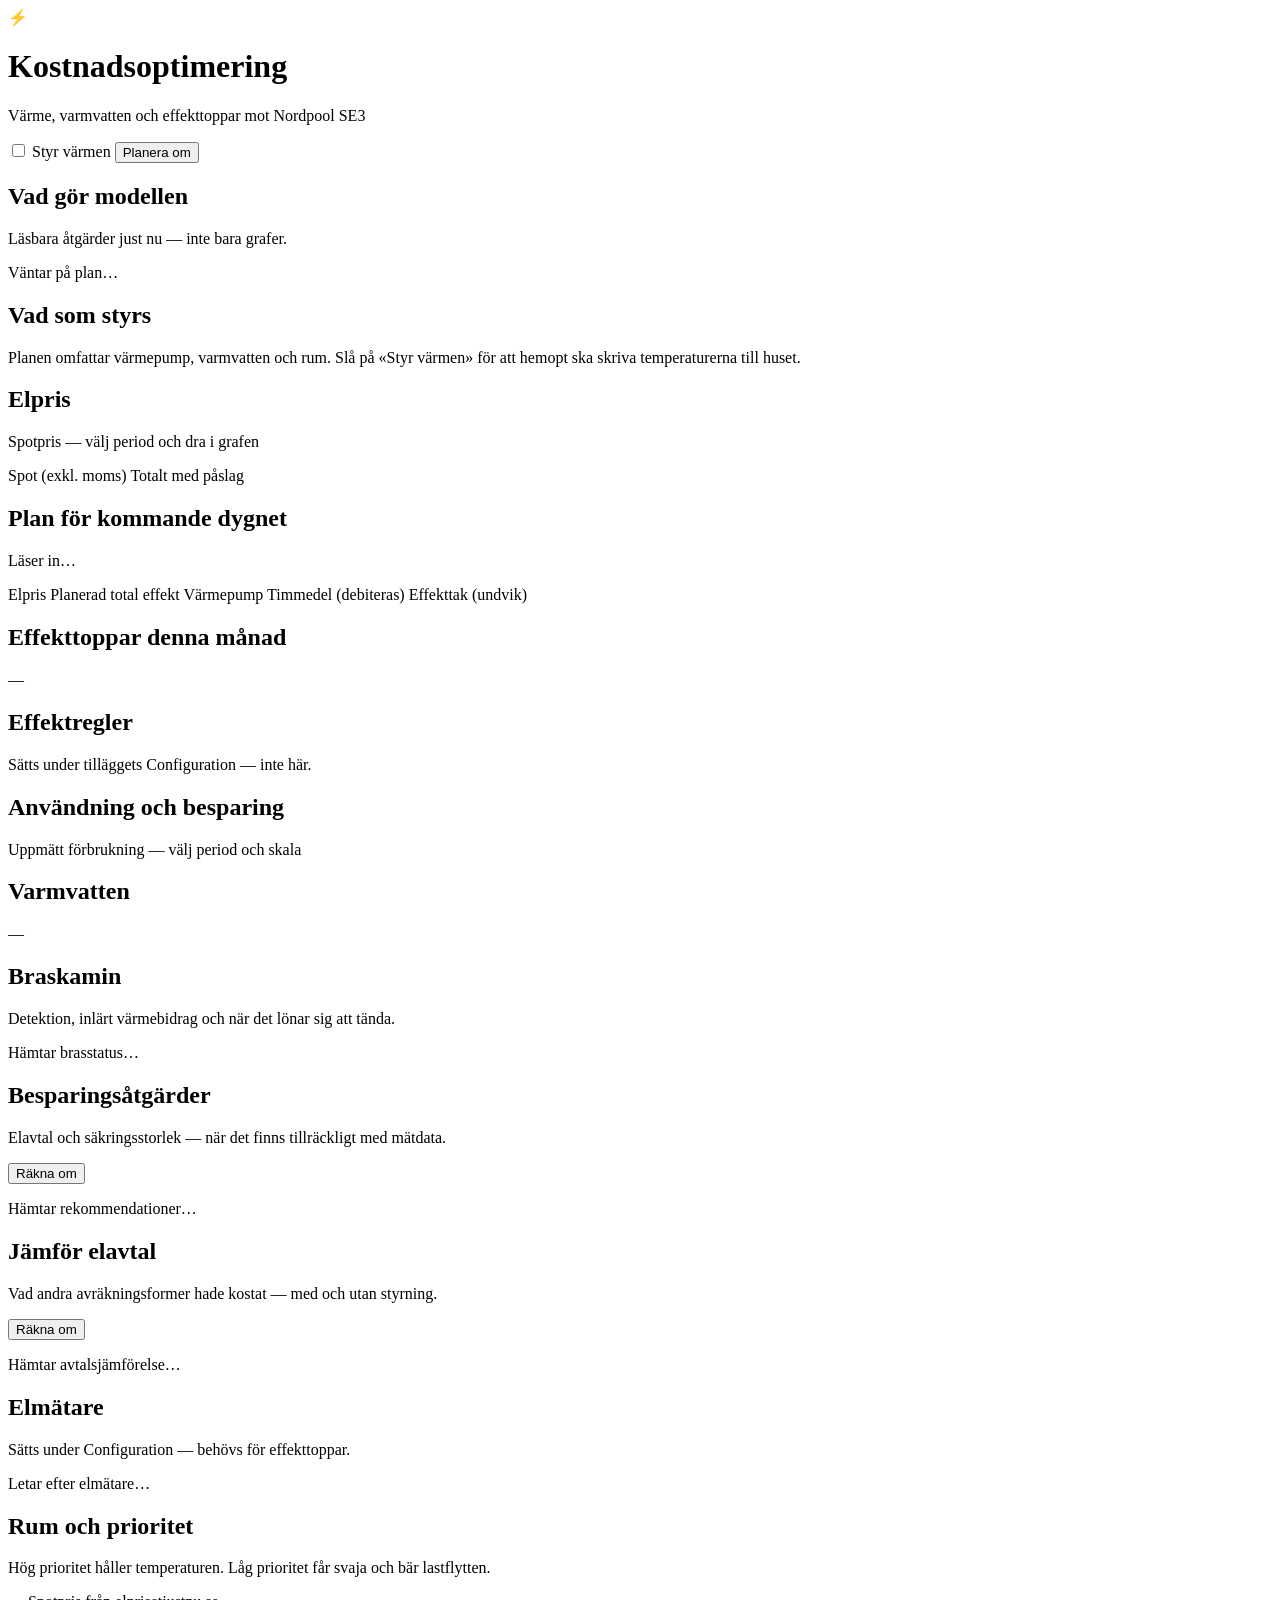
==== hemopt/src/hemopt/static/index.html @ 646d596c "Visa förbrukning i kWh och rätta «0 dygn sparade» (0.1.33) Rådgivningen räknar nu mätdagar från spar" ====
<!doctype html>
<html lang="sv">
  <head>
    <meta charset="utf-8" />
    <base href="./" />
    <meta name="viewport" content="width=device-width, initial-scale=1" />
    <title>hemopt — kostnadsoptimering</title>
    <link rel="stylesheet" href="static/styles.css" />
    <link
      rel="icon"
      href="data:image/svg+xml,<svg xmlns='http://www.w3.org/2000/svg' viewBox='0 0 32 32'><text y='26' font-size='26'>⚡</text></svg>"
    />
  </head>
  <body>
    <header class="topbar">
      <div class="brand">
        <span class="brand-mark">⚡</span>
        <div>
          <h1>Kostnadsoptimering</h1>
          <p class="brand-sub">
            Värme, varmvatten och effekttoppar mot Nordpool
            <span class="area" id="price-area">SE3</span>
          </p>
        </div>
      </div>

      <div class="topbar-actions">
        <div class="pills" id="status-pills"></div>
        <label class="toggle" title="Låt optimeraren skriva börvärden till Home Assistant">
          <input type="checkbox" id="control-toggle" />
          <span class="toggle-track"><span class="toggle-thumb"></span></span>
          <span class="toggle-label">Styr värmen</span>
        </label>
        <button class="btn" id="replan-btn" title="Räkna om planen för kommande dygn utifrån aktuella priser, temperaturer och modeller">Planera om</button>
      </div>
    </header>

    <main>
      <section class="kpis" id="kpis" aria-label="Nyckeltal"></section>

      <section class="card wide" id="model-card">
        <div class="card-head">
          <div>
            <h2>Vad gör modellen</h2>
            <p class="muted" id="model-subtitle">
              Läsbara åtgärder just nu — inte bara grafer.
            </p>
          </div>
        </div>
        <div id="model-body" class="model-actions">
          <p class="empty">Väntar på plan…</p>
        </div>
      </section>

      <section class="card wide" id="systems-card">
        <div class="card-head">
          <div>
            <h2>Vad som styrs</h2>
            <p class="muted">
              Planen omfattar värmepump, varmvatten och rum. Slå på «Styr värmen»
              för att hemopt ska skriva temperaturerna till huset.
            </p>
          </div>
        </div>
        <div id="systems-body" class="systems-grid"></div>
      </section>

      <section class="card wide">
        <div class="card-head">
          <div>
            <h2>Elpris</h2>
            <p class="muted" id="price-subtitle">Spotpris — välj period och dra i grafen</p>
          </div>
          <div class="legend">
            <span class="key key-price">Spot (exkl. moms)</span>
            <span class="key key-power">Totalt med påslag</span>
          </div>
        </div>
        <div id="price-controls" class="period-controls"></div>
        <div class="chart-host" id="price-chart"></div>
      </section>

      <section class="card wide">
        <div class="card-head">
          <div>
            <h2>Plan för kommande dygnet</h2>
            <p class="muted" id="plan-subtitle">Läser in…</p>
          </div>
          <div class="legend">
            <span class="key key-price">Elpris</span>
            <span class="key key-power">Planerad total effekt</span>
            <span class="key key-pump">Värmepump</span>
            <span class="key key-hourly">Timmedel (debiteras)</span>
            <span class="key key-threshold">Effekttak (undvik)</span>
          </div>
        </div>
        <div class="chart-host" id="plan-chart"></div>
        <div id="plan-notes" class="notes"></div>
      </section>

      <div class="grid-two">
        <section class="card">
          <div class="card-head">
            <div>
              <h2>Effekttoppar denna månad</h2>
              <p class="muted" id="peak-subtitle">—</p>
            </div>
          </div>
          <div id="peak-body"></div>
        </section>

        <section class="card">
          <div class="card-head">
            <div>
              <h2>Effektregler</h2>
              <p class="muted">Sätts under tilläggets Configuration — inte här.</p>
            </div>
          </div>
          <div id="peak-settings" class="settings-form"></div>
        </section>
      </div>

      <div class="grid-two">
        <section class="card">
          <div class="card-head">
            <div>
              <h2>Användning och besparing</h2>
              <p class="muted" id="history-subtitle">Uppmätt förbrukning — välj period och skala</p>
            </div>
          </div>
          <div id="history-controls" class="period-controls"></div>
          <div class="chart-host small" id="history-chart"></div>
          <div id="history-summary" class="history-summary"></div>
        </section>

        <section class="card">
          <div class="card-head">
            <div>
              <h2>Varmvatten</h2>
              <p class="muted" id="dhw-subtitle">—</p>
            </div>
          </div>
          <div class="chart-host small" id="dhw-chart"></div>
        </section>
      </div>

      <section class="card wide" id="stove-card">
        <div class="card-head">
          <div>
            <h2>Braskamin</h2>
            <p class="muted" id="stove-subtitle">
              Detektion, inlärt värmebidrag och när det lönar sig att tända.
            </p>
          </div>
        </div>
        <div id="stove-body">
          <p class="empty">Hämtar brasstatus…</p>
        </div>
      </section>

      <section class="card wide" id="actions-card">
        <div class="card-head">
          <div>
            <h2>Besparingsåtgärder</h2>
            <p class="muted" id="actions-subtitle">
              Elavtal och säkringsstorlek — när det finns tillräckligt med mätdata.
            </p>
          </div>
          <button type="button" class="btn" id="actions-btn">Räkna om</button>
        </div>
        <div id="actions-body" class="actions-grid">
          <p class="empty">Hämtar rekommendationer…</p>
        </div>
      </section>

      <section class="card wide">
        <div class="card-head">
          <div>
            <h2>Jämför elavtal</h2>
            <p class="muted" id="advice-subtitle">
              Vad andra avräkningsformer hade kostat — med och utan styrning.
            </p>
          </div>
          <button type="button" class="btn" id="advice-btn">Räkna om</button>
        </div>
        <div id="advice-body">
          <p class="empty">Hämtar avtalsjämförelse…</p>
        </div>
      </section>

      <section class="card wide" id="meter-card">
        <div class="card-head">
          <div>
            <h2>Elmätare</h2>
            <p class="muted" id="meter-subtitle">
              Sätts under Configuration — behövs för effekttoppar.
            </p>
          </div>
        </div>
        <div id="meter-body" class="meter-body">
          <p class="empty">Letar efter elmätare…</p>
        </div>
      </section>

      <section class="card wide">
        <div class="card-head">
          <div>
            <h2>Rum och prioritet</h2>
            <p class="muted">
              Hög prioritet håller temperaturen. Låg prioritet får svaja och bär lastflytten.
            </p>
          </div>
        </div>
        <div class="rooms" id="rooms"></div>
      </section>

      <section class="card wide" id="error-card" hidden>
        <div class="card-head"><h2>Senaste fel</h2></div>
        <ul class="errors" id="errors"></ul>
      </section>
    </main>

    <footer>
      <span id="footer-status">—</span>
      <span class="muted">Spotpris från elprisetjustnu.se</span>
    </footer>

    <script src="static/app.js"></script>
  </body>
</html>
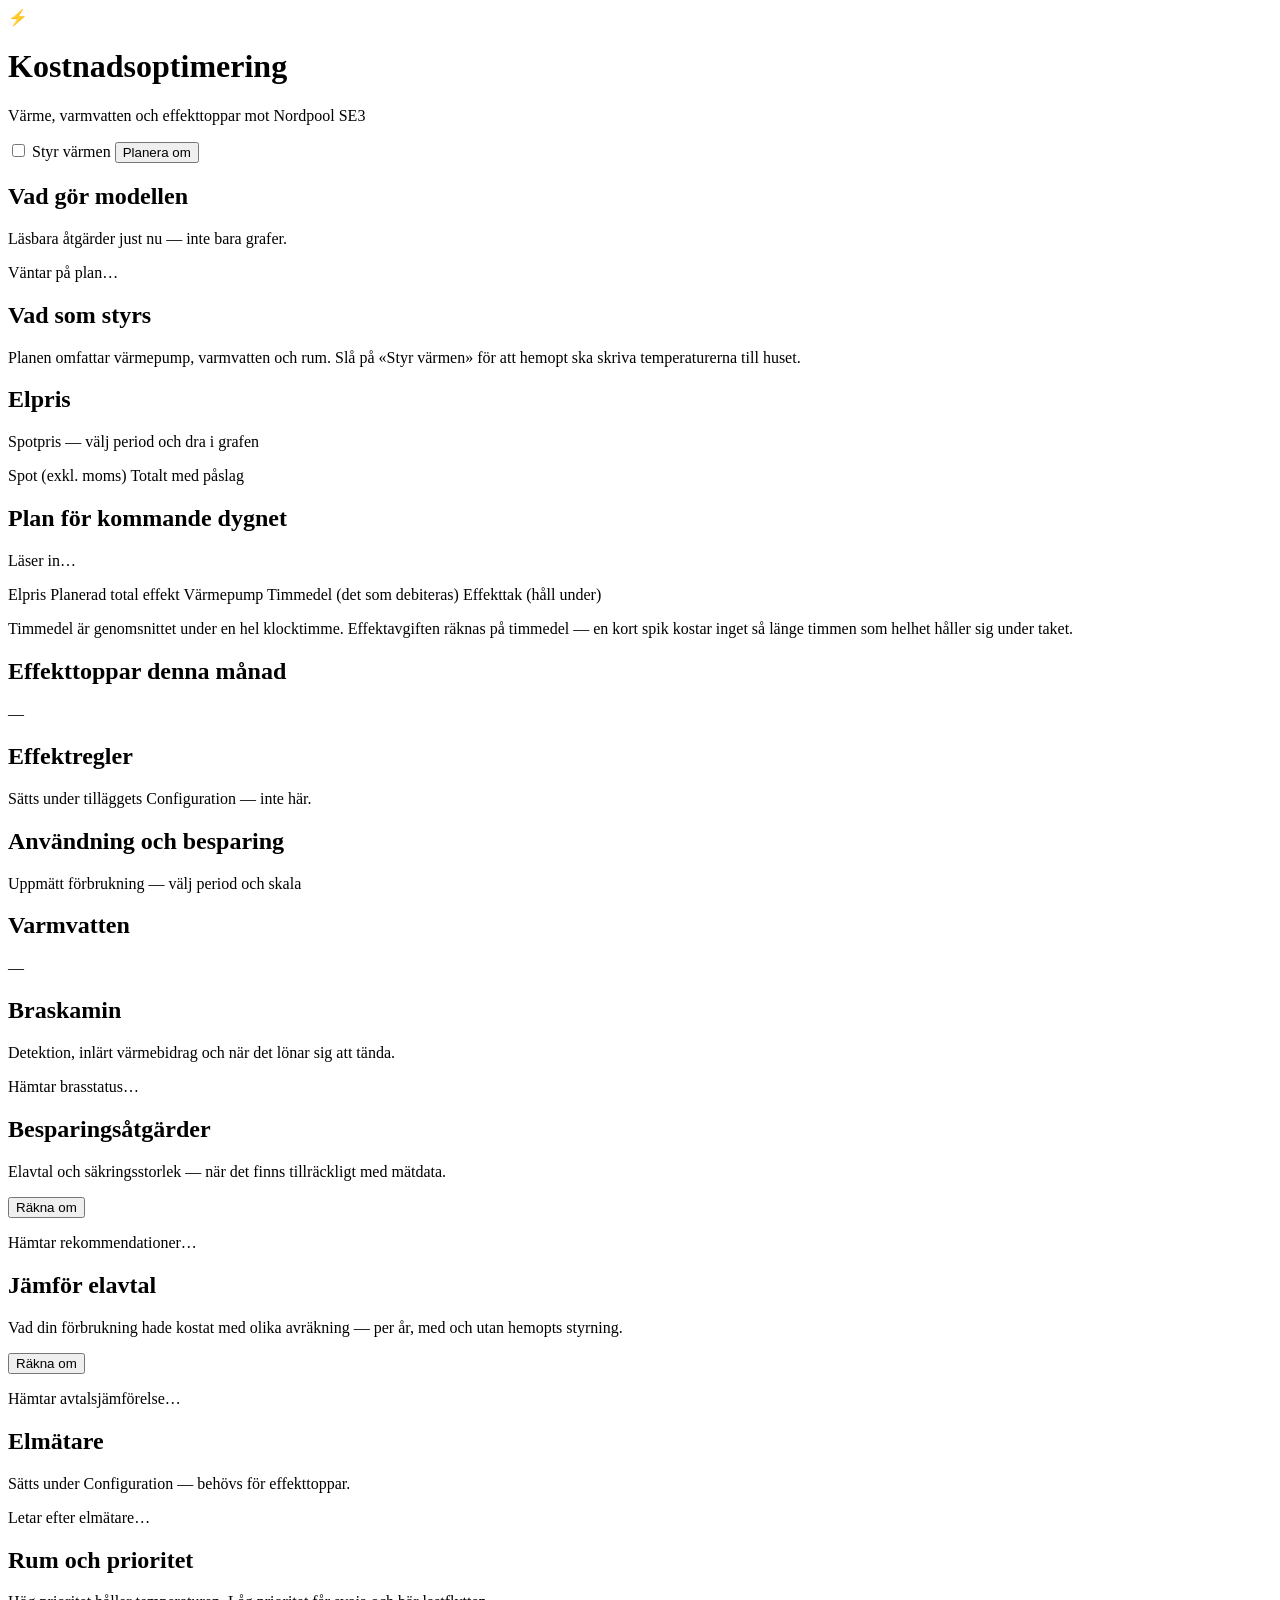
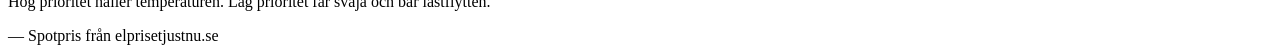
==== commit 1d4bd901: "Rita toppar i historiken och förklara avtal, säkring och varmvatten (0.1.34) Historikgrafen visar mo" ====
--- a/hemopt/src/hemopt/static/index.html
+++ b/hemopt/src/hemopt/static/index.html
@@ -90,10 +90,15 @@
             <span class="key key-price">Elpris</span>
             <span class="key key-power">Planerad total effekt</span>
             <span class="key key-pump">Värmepump</span>
-            <span class="key key-hourly">Timmedel (debiteras)</span>
-            <span class="key key-threshold">Effekttak (undvik)</span>
-          </div>
-        </div>
+            <span class="key key-hourly">Timmedel (det som debiteras)</span>
+            <span class="key key-threshold">Effekttak (håll under)</span>
+          </div>
+        </div>
+        <p class="muted chart-help">
+          Timmedel är genomsnittet under en hel klocktimme. Effektavgiften räknas
+          på timmedel — en kort spik kostar inget så länge timmen som helhet håller
+          sig under taket.
+        </p>
         <div class="chart-host" id="plan-chart"></div>
         <div id="plan-notes" class="notes"></div>
       </section>
@@ -178,7 +183,8 @@
           <div>
             <h2>Jämför elavtal</h2>
             <p class="muted" id="advice-subtitle">
-              Vad andra avräkningsformer hade kostat — med och utan styrning.
+              Vad din förbrukning hade kostat med olika avräkning — per år, med och
+              utan hemopts styrning.
             </p>
           </div>
           <button type="button" class="btn" id="advice-btn">Räkna om</button>
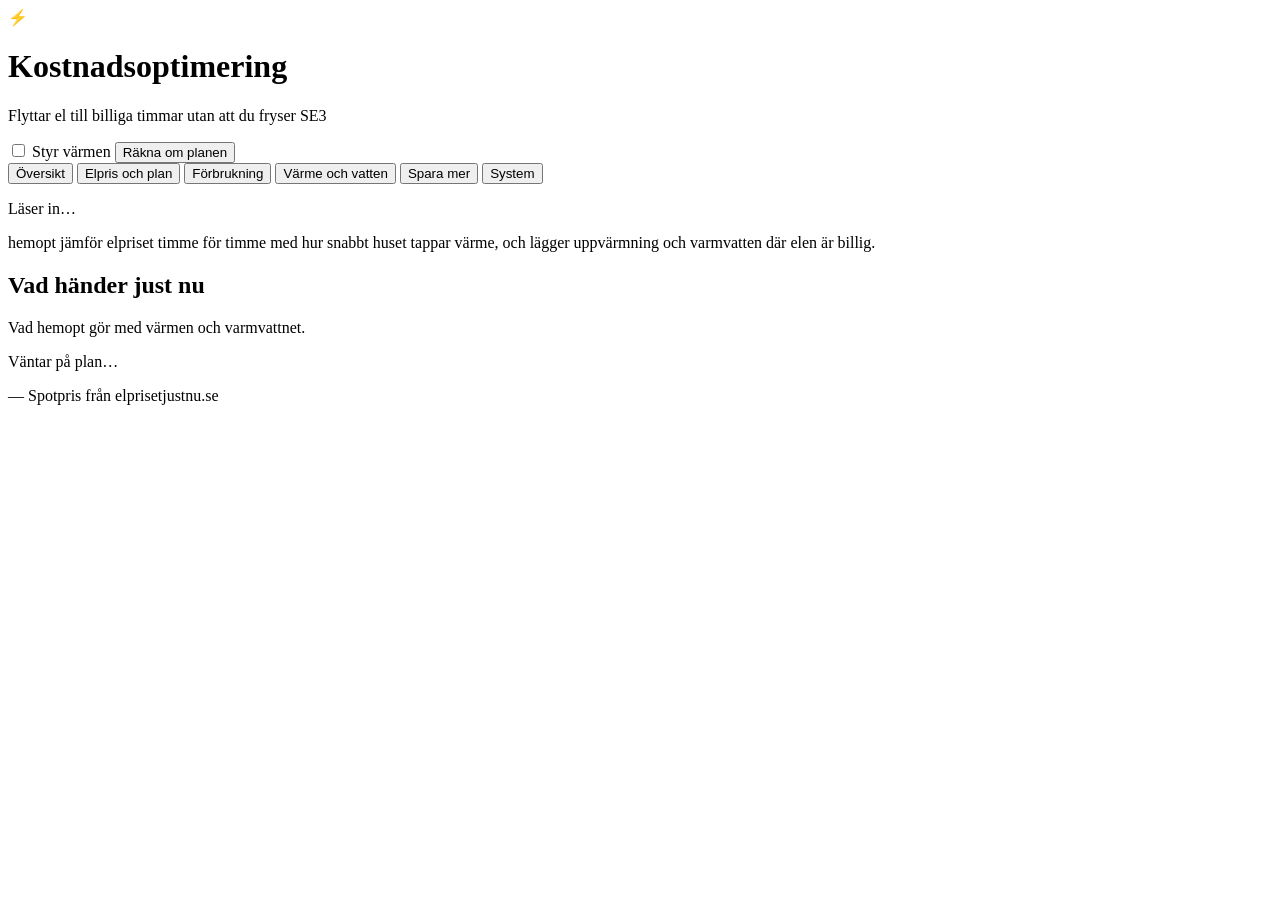
==== commit d408f1e8: "Bygg om panelen till sex uppgiftsflikar med sammanfattning (0.1.34) Översikt svarar på vad som hände" ====
--- a/hemopt/src/hemopt/static/index.html
+++ b/hemopt/src/hemopt/static/index.html
@@ -18,7 +18,7 @@
         <div>
           <h1>Kostnadsoptimering</h1>
           <p class="brand-sub">
-            Värme, varmvatten och effekttoppar mot Nordpool
+            Flyttar el till billiga timmar utan att du fryser
             <span class="area" id="price-area">SE3</span>
           </p>
         </div>
@@ -26,85 +26,111 @@
 
       <div class="topbar-actions">
         <div class="pills" id="status-pills"></div>
-        <label class="toggle" title="Låt optimeraren skriva börvärden till Home Assistant">
+        <label class="toggle" title="Låt hemopt ställa temperaturerna i huset">
           <input type="checkbox" id="control-toggle" />
           <span class="toggle-track"><span class="toggle-thumb"></span></span>
           <span class="toggle-label">Styr värmen</span>
         </label>
-        <button class="btn" id="replan-btn" title="Räkna om planen för kommande dygn utifrån aktuella priser, temperaturer och modeller">Planera om</button>
+        <button class="btn" id="replan-btn" title="Räkna om planen utifrån aktuella priser och temperaturer">Räkna om planen</button>
       </div>
     </header>
 
+    <nav class="tab-nav" id="tab-nav" aria-label="Vyer">
+      <button type="button" class="tab-btn active" data-tab="overview">Översikt</button>
+      <button type="button" class="tab-btn" data-tab="price">Elpris och plan</button>
+      <button type="button" class="tab-btn" data-tab="usage">Förbrukning</button>
+      <button type="button" class="tab-btn" data-tab="comfort">Värme och vatten</button>
+      <button type="button" class="tab-btn" data-tab="save">Spara mer</button>
+      <button type="button" class="tab-btn" data-tab="system">System</button>
+    </nav>
+
     <main>
-      <section class="kpis" id="kpis" aria-label="Nyckeltal"></section>
-
-      <section class="card wide" id="model-card">
-        <div class="card-head">
-          <div>
-            <h2>Vad gör modellen</h2>
-            <p class="muted" id="model-subtitle">
-              Läsbara åtgärder just nu — inte bara grafer.
-            </p>
-          </div>
-        </div>
-        <div id="model-body" class="model-actions">
-          <p class="empty">Väntar på plan…</p>
-        </div>
-      </section>
-
-      <section class="card wide" id="systems-card">
-        <div class="card-head">
-          <div>
-            <h2>Vad som styrs</h2>
-            <p class="muted">
-              Planen omfattar värmepump, varmvatten och rum. Slå på «Styr värmen»
-              för att hemopt ska skriva temperaturerna till huset.
-            </p>
-          </div>
-        </div>
-        <div id="systems-body" class="systems-grid"></div>
-      </section>
-
-      <section class="card wide">
-        <div class="card-head">
-          <div>
-            <h2>Elpris</h2>
-            <p class="muted" id="price-subtitle">Spotpris — välj period och dra i grafen</p>
-          </div>
-          <div class="legend">
-            <span class="key key-price">Spot (exkl. moms)</span>
-            <span class="key key-power">Totalt med påslag</span>
-          </div>
-        </div>
-        <div id="price-controls" class="period-controls"></div>
-        <div class="chart-host" id="price-chart"></div>
-      </section>
-
-      <section class="card wide">
-        <div class="card-head">
-          <div>
-            <h2>Plan för kommande dygnet</h2>
-            <p class="muted" id="plan-subtitle">Läser in…</p>
-          </div>
-          <div class="legend">
-            <span class="key key-price">Elpris</span>
-            <span class="key key-power">Planerad total effekt</span>
-            <span class="key key-pump">Värmepump</span>
-            <span class="key key-hourly">Timmedel (det som debiteras)</span>
-            <span class="key key-threshold">Effekttak (håll under)</span>
-          </div>
-        </div>
-        <p class="muted chart-help">
-          Timmedel är genomsnittet under en hel klocktimme. Effektavgiften räknas
-          på timmedel — en kort spik kostar inget så länge timmen som helhet håller
-          sig under taket.
-        </p>
-        <div class="chart-host" id="plan-chart"></div>
-        <div id="plan-notes" class="notes"></div>
-      </section>
-
-      <div class="grid-two">
-        <section class="card">
+      <!-- ---------------------------------------------------- Översikt -->
+      <div class="tab-panel" data-tab="overview">
+        <section class="card wide summary-card">
+          <p class="summary-line" id="summary-line">Läser in…</p>
+          <p class="muted" id="summary-help">
+            hemopt jämför elpriset timme för timme med hur snabbt huset tappar
+            värme, och lägger uppvärmning och varmvatten där elen är billig.
+          </p>
+        </section>
+
+        <section class="kpis" id="kpis" aria-label="Nyckeltal"></section>
+
+        <section class="card wide" id="model-card">
+          <div class="card-head">
+            <div>
+              <h2>Vad händer just nu</h2>
+              <p class="muted" id="model-subtitle">Vad hemopt gör med värmen och varmvattnet.</p>
+            </div>
+          </div>
+          <div id="model-body" class="model-actions">
+            <p class="empty">Väntar på plan…</p>
+          </div>
+        </section>
+
+        <section class="card wide" id="error-card" hidden>
+          <div class="card-head"><h2>Senaste fel</h2></div>
+          <ul class="errors" id="errors"></ul>
+        </section>
+      </div>
+
+      <!-- ------------------------------------------------ Elpris & plan -->
+      <div class="tab-panel" data-tab="price" hidden>
+        <section class="card wide">
+          <div class="card-head">
+            <div>
+              <h2>Elpris</h2>
+              <p class="muted" id="price-subtitle">Spotpris — välj period och dra i grafen</p>
+            </div>
+            <div class="legend">
+              <span class="key key-price">Spot (exkl. moms)</span>
+              <span class="key key-power">Totalt med påslag och skatt</span>
+            </div>
+          </div>
+          <div id="price-controls" class="period-controls"></div>
+          <div class="chart-host" id="price-chart"></div>
+        </section>
+
+        <section class="card wide">
+          <div class="card-head">
+            <div>
+              <h2>Planen framåt</h2>
+              <p class="muted" id="plan-subtitle">Läser in…</p>
+            </div>
+            <div class="legend">
+              <span class="key key-price">Elpris</span>
+              <span class="key key-power">Planerad total effekt</span>
+              <span class="key key-pump">Värmepump</span>
+              <span class="key key-hourly">Timmedel (det som debiteras)</span>
+              <span class="key key-threshold">Effekttak (håll under)</span>
+            </div>
+          </div>
+          <p class="muted chart-help">
+            Timmedel är genomsnittet under en hel klocktimme. Effektavgiften räknas
+            på timmedel — en kort spik kostar inget så länge hela timmen håller sig
+            under taket.
+          </p>
+          <div class="chart-host" id="plan-chart"></div>
+          <div id="plan-notes" class="notes"></div>
+        </section>
+      </div>
+
+      <!-- ------------------------------------------------- Förbrukning -->
+      <div class="tab-panel" data-tab="usage" hidden>
+        <section class="card wide">
+          <div class="card-head">
+            <div>
+              <h2>Din förbrukning</h2>
+              <p class="muted" id="history-subtitle">Uppmätt förbrukning — välj period och skala</p>
+            </div>
+          </div>
+          <div id="history-controls" class="period-controls"></div>
+          <div class="chart-host" id="history-chart"></div>
+          <div id="history-summary" class="history-summary"></div>
+        </section>
+
+        <section class="card wide">
           <div class="card-head">
             <div>
               <h2>Effekttoppar denna månad</h2>
@@ -113,32 +139,24 @@
           </div>
           <div id="peak-body"></div>
         </section>
-
-        <section class="card">
-          <div class="card-head">
-            <div>
-              <h2>Effektregler</h2>
-              <p class="muted">Sätts under tilläggets Configuration — inte här.</p>
-            </div>
-          </div>
-          <div id="peak-settings" class="settings-form"></div>
-        </section>
-      </div>
-
-      <div class="grid-two">
-        <section class="card">
-          <div class="card-head">
-            <div>
-              <h2>Användning och besparing</h2>
-              <p class="muted" id="history-subtitle">Uppmätt förbrukning — välj period och skala</p>
-            </div>
-          </div>
-          <div id="history-controls" class="period-controls"></div>
-          <div class="chart-host small" id="history-chart"></div>
-          <div id="history-summary" class="history-summary"></div>
-        </section>
-
-        <section class="card">
+      </div>
+
+      <!-- ------------------------------------------- Värme och vatten -->
+      <div class="tab-panel" data-tab="comfort" hidden>
+        <section class="card wide">
+          <div class="card-head">
+            <div>
+              <h2>Rum och prioritet</h2>
+              <p class="muted">
+                Hög prioritet håller temperaturen. Låg prioritet får svaja lite och
+                bär lastflytten, vilket är det som sänker kostnaden.
+              </p>
+            </div>
+          </div>
+          <div class="rooms" id="rooms"></div>
+        </section>
+
+        <section class="card wide">
           <div class="card-head">
             <div>
               <h2>Varmvatten</h2>
@@ -147,83 +165,97 @@
           </div>
           <div class="chart-host small" id="dhw-chart"></div>
         </section>
-      </div>
-
-      <section class="card wide" id="stove-card">
-        <div class="card-head">
-          <div>
-            <h2>Braskamin</h2>
-            <p class="muted" id="stove-subtitle">
-              Detektion, inlärt värmebidrag och när det lönar sig att tända.
-            </p>
-          </div>
+
+        <section class="card wide" id="stove-card">
+          <div class="card-head">
+            <div>
+              <h2>Braskamin</h2>
+              <p class="muted" id="stove-subtitle">
+                Om brasan är tänd, hur mycket den värmer och när det lönar sig att tända.
+              </p>
+            </div>
+          </div>
+          <div id="stove-body">
+            <p class="empty">Hämtar brasstatus…</p>
+          </div>
+        </section>
+      </div>
+
+      <!-- --------------------------------------------------- Spara mer -->
+      <div class="tab-panel" data-tab="save" hidden>
+        <section class="card wide" id="actions-card">
+          <div class="card-head">
+            <div>
+              <h2>Vad du kan göra för att spara</h2>
+              <p class="muted" id="actions-subtitle">
+                Elavtal och säkringsstorlek — när det finns tillräckligt med mätdata.
+              </p>
+            </div>
+            <button type="button" class="btn" id="actions-btn">Räkna om</button>
+          </div>
+          <div id="actions-body" class="actions-grid">
+            <p class="empty">Hämtar rekommendationer…</p>
+          </div>
+        </section>
+
+        <section class="card wide">
+          <div class="card-head">
+            <div>
+              <h2>Jämför elavtal</h2>
+              <p class="muted" id="advice-subtitle">
+                Vad din förbrukning hade kostat med olika avräkning — per år, med och
+                utan hemopts styrning.
+              </p>
+            </div>
+            <button type="button" class="btn" id="advice-btn">Räkna om</button>
+          </div>
+          <div id="advice-body">
+            <p class="empty">Hämtar avtalsjämförelse…</p>
+          </div>
+        </section>
+      </div>
+
+      <!-- ----------------------------------------------------- System -->
+      <div class="tab-panel" data-tab="system" hidden>
+        <section class="card wide" id="systems-card">
+          <div class="card-head">
+            <div>
+              <h2>Vad hemopt styr</h2>
+              <p class="muted">
+                Slå på «Styr värmen» högst upp för att hemopt ska ställa
+                temperaturerna. Annars visas bara planen.
+              </p>
+            </div>
+          </div>
+          <div id="systems-body" class="systems-grid"></div>
+        </section>
+
+        <div class="grid-two">
+          <section class="card">
+            <div class="card-head">
+              <div>
+                <h2>Regler för effektavgift</h2>
+                <p class="muted">Ändras under tilläggets Configuration — inte här.</p>
+              </div>
+            </div>
+            <div id="peak-settings" class="settings-form"></div>
+          </section>
+
+          <section class="card" id="meter-card">
+            <div class="card-head">
+              <div>
+                <h2>Elmätare</h2>
+                <p class="muted" id="meter-subtitle">
+                  Behövs för förbrukning och effekttoppar.
+                </p>
+              </div>
+            </div>
+            <div id="meter-body" class="meter-body">
+              <p class="empty">Letar efter elmätare…</p>
+            </div>
+          </section>
         </div>
-        <div id="stove-body">
-          <p class="empty">Hämtar brasstatus…</p>
-        </div>
-      </section>
-
-      <section class="card wide" id="actions-card">
-        <div class="card-head">
-          <div>
-            <h2>Besparingsåtgärder</h2>
-            <p class="muted" id="actions-subtitle">
-              Elavtal och säkringsstorlek — när det finns tillräckligt med mätdata.
-            </p>
-          </div>
-          <button type="button" class="btn" id="actions-btn">Räkna om</button>
-        </div>
-        <div id="actions-body" class="actions-grid">
-          <p class="empty">Hämtar rekommendationer…</p>
-        </div>
-      </section>
-
-      <section class="card wide">
-        <div class="card-head">
-          <div>
-            <h2>Jämför elavtal</h2>
-            <p class="muted" id="advice-subtitle">
-              Vad din förbrukning hade kostat med olika avräkning — per år, med och
-              utan hemopts styrning.
-            </p>
-          </div>
-          <button type="button" class="btn" id="advice-btn">Räkna om</button>
-        </div>
-        <div id="advice-body">
-          <p class="empty">Hämtar avtalsjämförelse…</p>
-        </div>
-      </section>
-
-      <section class="card wide" id="meter-card">
-        <div class="card-head">
-          <div>
-            <h2>Elmätare</h2>
-            <p class="muted" id="meter-subtitle">
-              Sätts under Configuration — behövs för effekttoppar.
-            </p>
-          </div>
-        </div>
-        <div id="meter-body" class="meter-body">
-          <p class="empty">Letar efter elmätare…</p>
-        </div>
-      </section>
-
-      <section class="card wide">
-        <div class="card-head">
-          <div>
-            <h2>Rum och prioritet</h2>
-            <p class="muted">
-              Hög prioritet håller temperaturen. Låg prioritet får svaja och bär lastflytten.
-            </p>
-          </div>
-        </div>
-        <div class="rooms" id="rooms"></div>
-      </section>
-
-      <section class="card wide" id="error-card" hidden>
-        <div class="card-head"><h2>Senaste fel</h2></div>
-        <ul class="errors" id="errors"></ul>
-      </section>
+      </div>
     </main>
 
     <footer>
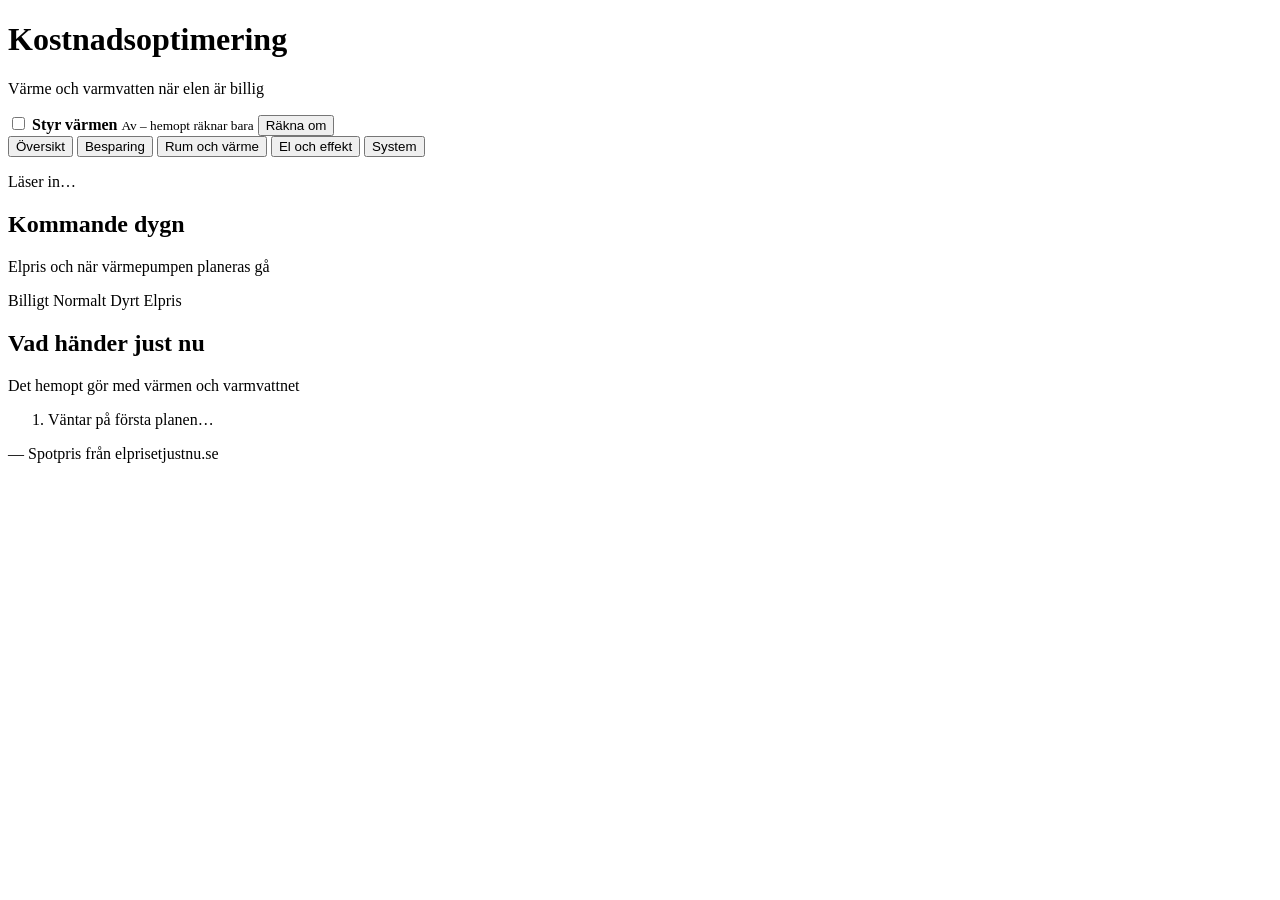
==== commit 61631d4c: "Golvmodell, besparingskalkyl och ny panel Modellen: - Rumsmodellen har nu en golvfördröjning (betong" ====
--- a/hemopt/src/hemopt/static/index.html
+++ b/hemopt/src/hemopt/static/index.html
@@ -4,265 +4,246 @@
     <meta charset="utf-8" />
     <base href="./" />
     <meta name="viewport" content="width=device-width, initial-scale=1" />
-    <title>hemopt — kostnadsoptimering</title>
+    <title>hemopt · Kostnadsoptimering</title>
     <link rel="stylesheet" href="static/styles.css" />
     <link
       rel="icon"
-      href="data:image/svg+xml,<svg xmlns='http://www.w3.org/2000/svg' viewBox='0 0 32 32'><text y='26' font-size='26'>⚡</text></svg>"
+      href="data:image/svg+xml,<svg xmlns='http://www.w3.org/2000/svg' viewBox='0 0 32 32'><rect width='32' height='32' rx='7' fill='%232f6fab'/><path d='M9 22c3-9 11-9 14 0' stroke='white' stroke-width='3' fill='none' stroke-linecap='round'/></svg>"
     />
   </head>
   <body>
-    <header class="topbar">
-      <div class="brand">
-        <span class="brand-mark">⚡</span>
-        <div>
+    <header class="masthead">
+      <div class="masthead-row">
+        <div class="brand">
           <h1>Kostnadsoptimering</h1>
-          <p class="brand-sub">
-            Flyttar el till billiga timmar utan att du fryser
-            <span class="area" id="price-area">SE3</span>
-          </p>
+          <p class="brand-sub" id="brand-sub">Värme och varmvatten när elen är billig</p>
+        </div>
+        <div class="control">
+          <label class="switch" title="Låt hemopt ställa termostaterna">
+            <input type="checkbox" id="control-toggle" />
+            <span class="switch-track" aria-hidden="true"><span class="switch-thumb"></span></span>
+            <span class="switch-text">
+              <strong id="control-label">Styr värmen</strong>
+              <small id="control-hint">Av – hemopt räknar bara</small>
+            </span>
+          </label>
+          <button type="button" class="btn" id="replan-btn">Räkna om</button>
         </div>
       </div>
-
-      <div class="topbar-actions">
-        <div class="pills" id="status-pills"></div>
-        <label class="toggle" title="Låt hemopt ställa temperaturerna i huset">
-          <input type="checkbox" id="control-toggle" />
-          <span class="toggle-track"><span class="toggle-thumb"></span></span>
-          <span class="toggle-label">Styr värmen</span>
-        </label>
-        <button class="btn" id="replan-btn" title="Räkna om planen utifrån aktuella priser och temperaturer">Räkna om planen</button>
-      </div>
+      <nav class="tabs" id="tab-nav" aria-label="Vyer">
+        <button type="button" class="tab" data-tab="overview" aria-selected="true">Översikt</button>
+        <button type="button" class="tab" data-tab="savings" aria-selected="false">Besparing</button>
+        <button type="button" class="tab" data-tab="rooms" aria-selected="false">Rum och värme</button>
+        <button type="button" class="tab" data-tab="energy" aria-selected="false">El och effekt</button>
+        <button type="button" class="tab" data-tab="system" aria-selected="false">System</button>
+      </nav>
     </header>
 
-    <nav class="tab-nav" id="tab-nav" aria-label="Vyer">
-      <button type="button" class="tab-btn active" data-tab="overview">Översikt</button>
-      <button type="button" class="tab-btn" data-tab="price">Elpris och plan</button>
-      <button type="button" class="tab-btn" data-tab="usage">Förbrukning</button>
-      <button type="button" class="tab-btn" data-tab="comfort">Värme och vatten</button>
-      <button type="button" class="tab-btn" data-tab="save">Spara mer</button>
-      <button type="button" class="tab-btn" data-tab="system">System</button>
-    </nav>
-
     <main>
-      <!-- ---------------------------------------------------- Översikt -->
-      <div class="tab-panel" data-tab="overview">
-        <section class="card wide summary-card">
-          <p class="summary-line" id="summary-line">Läser in…</p>
-          <p class="muted" id="summary-help">
-            hemopt jämför elpriset timme för timme med hur snabbt huset tappar
-            värme, och lägger uppvärmning och varmvatten där elen är billig.
-          </p>
-        </section>
-
-        <section class="kpis" id="kpis" aria-label="Nyckeltal"></section>
-
-        <section class="card wide" id="model-card">
-          <div class="card-head">
+      <!-- Översikt ---------------------------------------------------------->
+      <section class="view" data-tab="overview">
+        <div class="now">
+          <p class="now-line" id="summary-line">Läser in…</p>
+          <p class="now-sub" id="summary-sub"></p>
+        </div>
+
+        <div class="figures" id="figures" aria-label="Nyckeltal"></div>
+
+        <article class="panel">
+          <header class="panel-head">
+            <div>
+              <h2>Kommande dygn</h2>
+              <p class="muted" id="horizon-sub">Elpris och när värmepumpen planeras gå</p>
+            </div>
+            <div class="legend" id="horizon-legend">
+              <span><i class="sw sw-cheap"></i>Billigt</span>
+              <span><i class="sw sw-mid"></i>Normalt</span>
+              <span><i class="sw sw-dear"></i>Dyrt</span>
+              <span><i class="sw sw-line"></i>Elpris</span>
+            </div>
+          </header>
+          <div class="chart" id="horizon-chart"></div>
+          <ul class="notes" id="plan-notes"></ul>
+        </article>
+
+        <article class="panel">
+          <header class="panel-head">
             <div>
               <h2>Vad händer just nu</h2>
-              <p class="muted" id="model-subtitle">Vad hemopt gör med värmen och varmvattnet.</p>
-            </div>
-          </div>
-          <div id="model-body" class="model-actions">
-            <p class="empty">Väntar på plan…</p>
-          </div>
-        </section>
-
-        <section class="card wide" id="error-card" hidden>
-          <div class="card-head"><h2>Senaste fel</h2></div>
+              <p class="muted" id="actions-sub">Det hemopt gör med värmen och varmvattnet</p>
+            </div>
+          </header>
+          <ol class="timeline" id="model-body"><li class="empty">Väntar på första planen…</li></ol>
+        </article>
+
+        <article class="panel alert" id="error-card" hidden>
+          <header class="panel-head"><h2>Senaste fel</h2></header>
           <ul class="errors" id="errors"></ul>
-        </section>
-      </div>
-
-      <!-- ------------------------------------------------ Elpris & plan -->
-      <div class="tab-panel" data-tab="price" hidden>
-        <section class="card wide">
-          <div class="card-head">
+        </article>
+      </section>
+
+      <!-- Besparing --------------------------------------------------------->
+      <section class="view" data-tab="savings" hidden>
+        <article class="panel">
+          <header class="panel-head">
+            <div>
+              <h2>Vad hade du sparat?</h2>
+              <p class="muted" id="savings-sub">
+                hemopt räknar varje kvart vad huset hade kostat med kvartspris och styrning,
+                jämfört med ditt nuvarande avtal.
+              </p>
+            </div>
+            <div class="segmented" id="savings-period" role="group" aria-label="Period">
+              <button type="button" data-days="7">7 dagar</button>
+              <button type="button" data-days="30" aria-pressed="true">30 dagar</button>
+              <button type="button" data-days="90">90 dagar</button>
+              <button type="button" data-days="365">1 år</button>
+            </div>
+          </header>
+          <div id="savings-ladder" class="ladder"></div>
+          <div class="chart" id="savings-chart"></div>
+          <div id="savings-comfort" class="comfort-check"></div>
+          <ul class="notes" id="savings-notes"></ul>
+        </article>
+
+        <article class="panel">
+          <header class="panel-head">
+            <div>
+              <h2>Avtal och säkring</h2>
+              <p class="muted" id="advice-sub">Jämför elavtal och säkringsstorlek mot uppmätt förbrukning.</p>
+            </div>
+            <button type="button" class="btn ghost" id="advice-btn">Räkna om</button>
+          </header>
+          <div id="advice-body"><p class="empty">Hämtar…</p></div>
+        </article>
+      </section>
+
+      <!-- Rum och värme ----------------------------------------------------->
+      <section class="view" data-tab="rooms" hidden>
+        <article class="panel">
+          <header class="panel-head">
+            <div>
+              <h2>Rum</h2>
+              <p class="muted">
+                Prioritet avgör vilka rum som får svaja när elen är dyr. «Håll» rubbas inte,
+                «Flexibel» bär mest av lastflytten.
+              </p>
+            </div>
+          </header>
+          <div id="rooms"></div>
+        </article>
+
+        <div class="split">
+          <article class="panel">
+            <header class="panel-head">
+              <div>
+                <h2>Varmvatten</h2>
+                <p class="muted" id="dhw-sub">—</p>
+              </div>
+            </header>
+            <div class="chart small" id="dhw-chart"></div>
+          </article>
+
+          <article class="panel" id="stove-card">
+            <header class="panel-head">
+              <div>
+                <h2 id="stove-title">Braskamin</h2>
+                <p class="muted" id="stove-sub">Hur mycket brasan värmer och när det lönar sig att tända.</p>
+              </div>
+            </header>
+            <div id="stove-body"><p class="empty">Hämtar…</p></div>
+          </article>
+        </div>
+      </section>
+
+      <!-- El och effekt ----------------------------------------------------->
+      <section class="view" data-tab="energy" hidden>
+        <article class="panel">
+          <header class="panel-head">
             <div>
               <h2>Elpris</h2>
-              <p class="muted" id="price-subtitle">Spotpris — välj period och dra i grafen</p>
-            </div>
-            <div class="legend">
-              <span class="key key-price">Spot (exkl. moms)</span>
-              <span class="key key-power">Totalt med påslag och skatt</span>
-            </div>
-          </div>
-          <div id="price-controls" class="period-controls"></div>
-          <div class="chart-host" id="price-chart"></div>
-        </section>
-
-        <section class="card wide">
-          <div class="card-head">
-            <div>
-              <h2>Planen framåt</h2>
-              <p class="muted" id="plan-subtitle">Läser in…</p>
-            </div>
-            <div class="legend">
-              <span class="key key-price">Elpris</span>
-              <span class="key key-power">Planerad total effekt</span>
-              <span class="key key-pump">Värmepump</span>
-              <span class="key key-hourly">Timmedel (det som debiteras)</span>
-              <span class="key key-threshold">Effekttak (håll under)</span>
-            </div>
-          </div>
-          <p class="muted chart-help">
-            Timmedel är genomsnittet under en hel klocktimme. Effektavgiften räknas
-            på timmedel — en kort spik kostar inget så länge hela timmen håller sig
-            under taket.
-          </p>
-          <div class="chart-host" id="plan-chart"></div>
-          <div id="plan-notes" class="notes"></div>
-        </section>
-      </div>
-
-      <!-- ------------------------------------------------- Förbrukning -->
-      <div class="tab-panel" data-tab="usage" hidden>
-        <section class="card wide">
-          <div class="card-head">
-            <div>
-              <h2>Din förbrukning</h2>
-              <p class="muted" id="history-subtitle">Uppmätt förbrukning — välj period och skala</p>
-            </div>
-          </div>
-          <div id="history-controls" class="period-controls"></div>
-          <div class="chart-host" id="history-chart"></div>
-          <div id="history-summary" class="history-summary"></div>
-        </section>
-
-        <section class="card wide">
-          <div class="card-head">
-            <div>
-              <h2>Effekttoppar denna månad</h2>
-              <p class="muted" id="peak-subtitle">—</p>
-            </div>
-          </div>
+              <p class="muted" id="price-sub">Pris per kvart inklusive påslag, skatt och moms</p>
+            </div>
+            <div class="segmented" id="price-period" role="group" aria-label="Period">
+              <button type="button" data-back="0" aria-pressed="true">Idag och imorgon</button>
+              <button type="button" data-back="6">Senaste veckan</button>
+              <button type="button" data-back="29">30 dagar</button>
+            </div>
+          </header>
+          <div class="chart" id="price-chart"></div>
+        </article>
+
+        <article class="panel">
+          <header class="panel-head">
+            <div>
+              <h2>Förbrukning</h2>
+              <p class="muted" id="history-sub">Hela husets uppmätta förbrukning</p>
+            </div>
+            <div class="segmented" id="history-period" role="group" aria-label="Period">
+              <button type="button" data-days="2" data-res="hour" aria-pressed="true">2 dygn</button>
+              <button type="button" data-days="14" data-res="day">14 dagar</button>
+              <button type="button" data-days="90" data-res="week">90 dagar</button>
+              <button type="button" data-days="366" data-res="month">1 år</button>
+            </div>
+          </header>
+          <div class="chart" id="history-chart"></div>
+          <dl class="facts" id="history-facts"></dl>
+        </article>
+
+        <article class="panel">
+          <header class="panel-head">
+            <div>
+              <h2>Effekttoppar</h2>
+              <p class="muted" id="peak-sub">—</p>
+            </div>
+          </header>
           <div id="peak-body"></div>
-        </section>
-      </div>
-
-      <!-- ------------------------------------------- Värme och vatten -->
-      <div class="tab-panel" data-tab="comfort" hidden>
-        <section class="card wide">
-          <div class="card-head">
-            <div>
-              <h2>Rum och prioritet</h2>
-              <p class="muted">
-                Hög prioritet håller temperaturen. Låg prioritet får svaja lite och
-                bär lastflytten, vilket är det som sänker kostnaden.
-              </p>
-            </div>
-          </div>
-          <div class="rooms" id="rooms"></div>
-        </section>
-
-        <section class="card wide">
-          <div class="card-head">
-            <div>
-              <h2>Varmvatten</h2>
-              <p class="muted" id="dhw-subtitle">—</p>
-            </div>
-          </div>
-          <div class="chart-host small" id="dhw-chart"></div>
-        </section>
-
-        <section class="card wide" id="stove-card">
-          <div class="card-head">
-            <div>
-              <h2>Braskamin</h2>
-              <p class="muted" id="stove-subtitle">
-                Om brasan är tänd, hur mycket den värmer och när det lönar sig att tända.
-              </p>
-            </div>
-          </div>
-          <div id="stove-body">
-            <p class="empty">Hämtar brasstatus…</p>
-          </div>
-        </section>
-      </div>
-
-      <!-- --------------------------------------------------- Spara mer -->
-      <div class="tab-panel" data-tab="save" hidden>
-        <section class="card wide" id="actions-card">
-          <div class="card-head">
-            <div>
-              <h2>Vad du kan göra för att spara</h2>
-              <p class="muted" id="actions-subtitle">
-                Elavtal och säkringsstorlek — när det finns tillräckligt med mätdata.
-              </p>
-            </div>
-            <button type="button" class="btn" id="actions-btn">Räkna om</button>
-          </div>
-          <div id="actions-body" class="actions-grid">
-            <p class="empty">Hämtar rekommendationer…</p>
-          </div>
-        </section>
-
-        <section class="card wide">
-          <div class="card-head">
-            <div>
-              <h2>Jämför elavtal</h2>
-              <p class="muted" id="advice-subtitle">
-                Vad din förbrukning hade kostat med olika avräkning — per år, med och
-                utan hemopts styrning.
-              </p>
-            </div>
-            <button type="button" class="btn" id="advice-btn">Räkna om</button>
-          </div>
-          <div id="advice-body">
-            <p class="empty">Hämtar avtalsjämförelse…</p>
-          </div>
-        </section>
-      </div>
-
-      <!-- ----------------------------------------------------- System -->
-      <div class="tab-panel" data-tab="system" hidden>
-        <section class="card wide" id="systems-card">
-          <div class="card-head">
-            <div>
-              <h2>Vad hemopt styr</h2>
-              <p class="muted">
-                Slå på «Styr värmen» högst upp för att hemopt ska ställa
-                temperaturerna. Annars visas bara planen.
-              </p>
-            </div>
-          </div>
-          <div id="systems-body" class="systems-grid"></div>
-        </section>
-
-        <div class="grid-two">
-          <section class="card">
-            <div class="card-head">
-              <div>
-                <h2>Regler för effektavgift</h2>
-                <p class="muted">Ändras under tilläggets Configuration — inte här.</p>
-              </div>
-            </div>
-            <div id="peak-settings" class="settings-form"></div>
-          </section>
-
-          <section class="card" id="meter-card">
-            <div class="card-head">
+        </article>
+      </section>
+
+      <!-- System ------------------------------------------------------------>
+      <section class="view" data-tab="system" hidden>
+        <article class="panel">
+          <header class="panel-head">
+            <div>
+              <h2>Anslutningar</h2>
+              <p class="muted">Det hemopt läser och styr, och om det fungerar just nu.</p>
+            </div>
+            <button type="button" class="btn ghost" id="train-btn">Lär om modellerna</button>
+          </header>
+          <ul class="checklist" id="systems-body"></ul>
+        </article>
+
+        <div class="split">
+          <article class="panel" id="meter-card">
+            <header class="panel-head">
               <div>
                 <h2>Elmätare</h2>
-                <p class="muted" id="meter-subtitle">
-                  Behövs för förbrukning och effekttoppar.
-                </p>
-              </div>
-            </div>
-            <div id="meter-body" class="meter-body">
-              <p class="empty">Letar efter elmätare…</p>
-            </div>
-          </section>
-        </div>
-      </div>
+                <p class="muted" id="meter-sub">Hela husets effekt, för förbrukning, effekttoppar och besparing.</p>
+              </div>
+            </header>
+            <div id="meter-body"><p class="empty">Letar efter elmätare…</p></div>
+          </article>
+
+          <article class="panel">
+            <header class="panel-head">
+              <div>
+                <h2>Effektavgift</h2>
+                <p class="muted">Ändras under tilläggets Konfiguration.</p>
+              </div>
+            </header>
+            <dl class="facts" id="peak-settings"></dl>
+          </article>
+        </div>
+      </section>
     </main>
 
-    <footer>
+    <footer class="foot">
       <span id="footer-status">—</span>
-      <span class="muted">Spotpris från elprisetjustnu.se</span>
+      <span>Spotpris från elprisetjustnu.se</span>
     </footer>
 
+    <div class="tooltip" id="tooltip" role="status" hidden></div>
     <script src="static/app.js"></script>
   </body>
 </html>
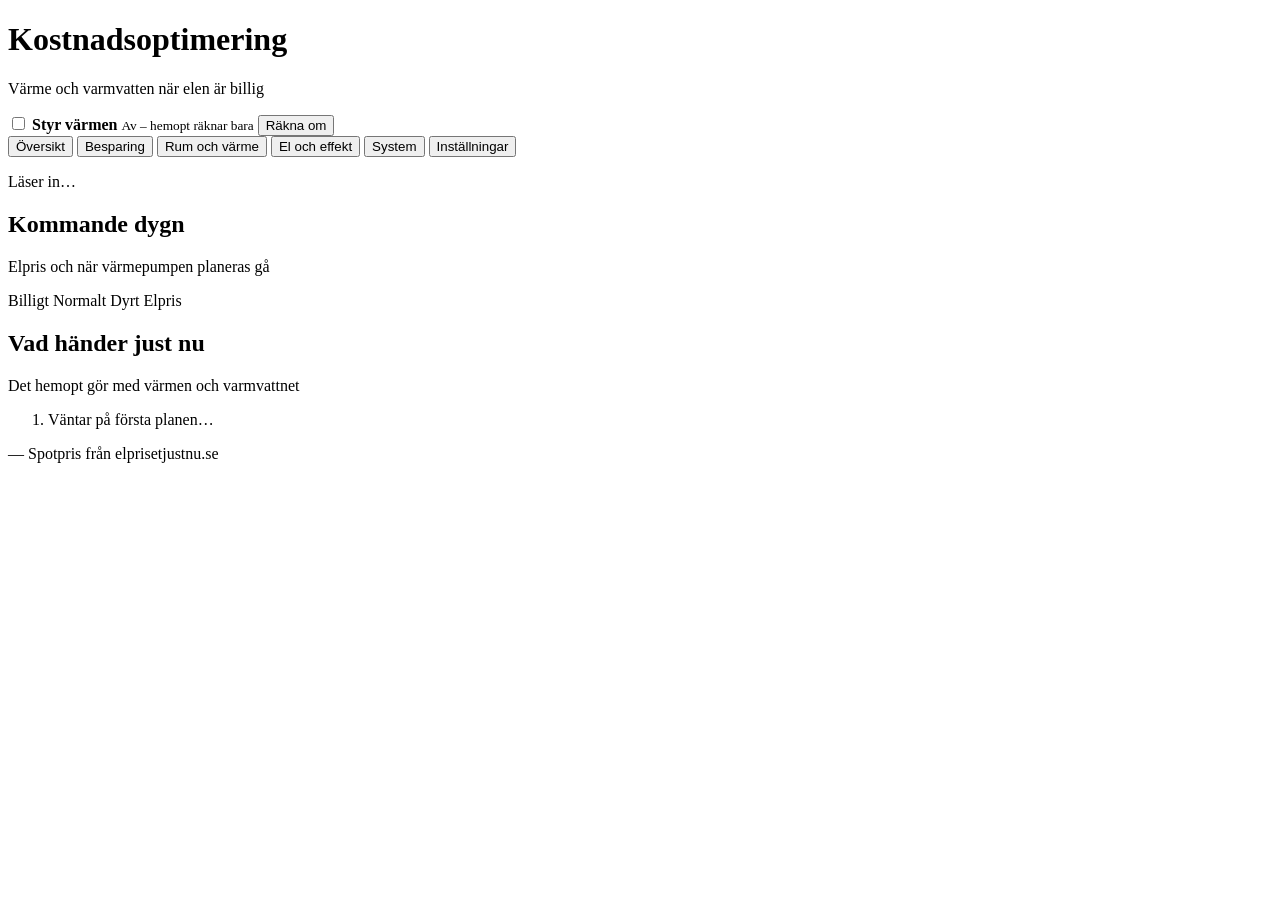
==== commit 132052f7: "0.4.0: inställningsguide, säkringskoll, husbatteri, elbil och V2H - Inställningar i panelen: hittar " ====
--- a/hemopt/src/hemopt/static/index.html
+++ b/hemopt/src/hemopt/static/index.html
@@ -36,6 +36,7 @@
         <button type="button" class="tab" data-tab="rooms" aria-selected="false">Rum och värme</button>
         <button type="button" class="tab" data-tab="energy" aria-selected="false">El och effekt</button>
         <button type="button" class="tab" data-tab="system" aria-selected="false">System</button>
+        <button type="button" class="tab" data-tab="setup" aria-selected="false">Inställningar</button>
       </nav>
     </header>
 
@@ -47,6 +48,15 @@
           <p class="now-sub" id="summary-sub"></p>
         </div>
 
+        <article class="panel welcome" id="welcome-card" hidden>
+          <h2>Välkommen till hemopt</h2>
+          <p>
+            hemopt behöver veta vilka rum, givare och apparater huset har. Guiden hittar det mesta
+            själv i Home Assistant – du bekräftar bara.
+          </p>
+          <button type="button" class="btn" id="welcome-btn">Kom igång</button>
+        </article>
+
         <div class="figures" id="figures" aria-label="Nyckeltal"></div>
 
         <article class="panel">
@@ -76,6 +86,21 @@
           <ol class="timeline" id="model-body"><li class="empty">Väntar på första planen…</li></ol>
         </article>
 
+        <article class="panel" id="storage-card" hidden>
+          <header class="panel-head">
+            <div>
+              <h2>Batteri och elbil</h2>
+              <p class="muted" id="storage-sub">När de laddas och när de hjälper huset</p>
+            </div>
+            <div class="legend">
+              <span><i class="sw sw-good"></i>Laddar</span>
+              <span><i class="sw sw-heat"></i>Ger ström till huset</span>
+              <span><i class="sw sw-line"></i>Laddnivå</span>
+            </div>
+          </header>
+          <div id="storage-body"></div>
+        </article>
+
         <article class="panel alert" id="error-card" hidden>
           <header class="panel-head"><h2>Senaste fel</h2></header>
           <ul class="errors" id="errors"></ul>
@@ -109,12 +134,23 @@
         <article class="panel">
           <header class="panel-head">
             <div>
-              <h2>Avtal och säkring</h2>
-              <p class="muted" id="advice-sub">Jämför elavtal och säkringsstorlek mot uppmätt förbrukning.</p>
+              <h2>Elavtal</h2>
+              <p class="muted" id="advice-sub">Vad din uppmätta förbrukning hade kostat med olika sorters elavtal.</p>
             </div>
             <button type="button" class="btn ghost" id="advice-btn">Räkna om</button>
           </header>
           <div id="advice-body"><p class="empty">Hämtar…</p></div>
+        </article>
+
+        <article class="panel" id="fuse-card">
+          <header class="panel-head">
+            <div>
+              <h2>Huvudsäkring</h2>
+              <p class="muted">Bedöms från strömmen per fas som elmätaren mäter.</p>
+            </div>
+            <button type="button" class="btn ghost" id="fuse-btn">Räkna om</button>
+          </header>
+          <div id="fuse-body"><p class="empty">Hämtar…</p></div>
         </article>
       </section>
 
@@ -236,6 +272,23 @@
           </article>
         </div>
       </section>
+
+      <!-- Inställningar ----------------------------------------------------->
+      <section class="view" data-tab="setup" hidden>
+        <article class="panel">
+          <header class="panel-head">
+            <div>
+              <h2>Inställningar</h2>
+              <p class="muted">
+                hemopt har letat i Home Assistant och fyllt i det den hittat. Kontrollera, ändra om
+                något är fel och spara. Inget här kräver att du kan YAML.
+              </p>
+            </div>
+          </header>
+          <ul class="checklist" id="setup-checklist"></ul>
+        </article>
+        <form id="setup-form" class="setup" autocomplete="off"></form>
+      </section>
     </main>
 
     <footer class="foot">
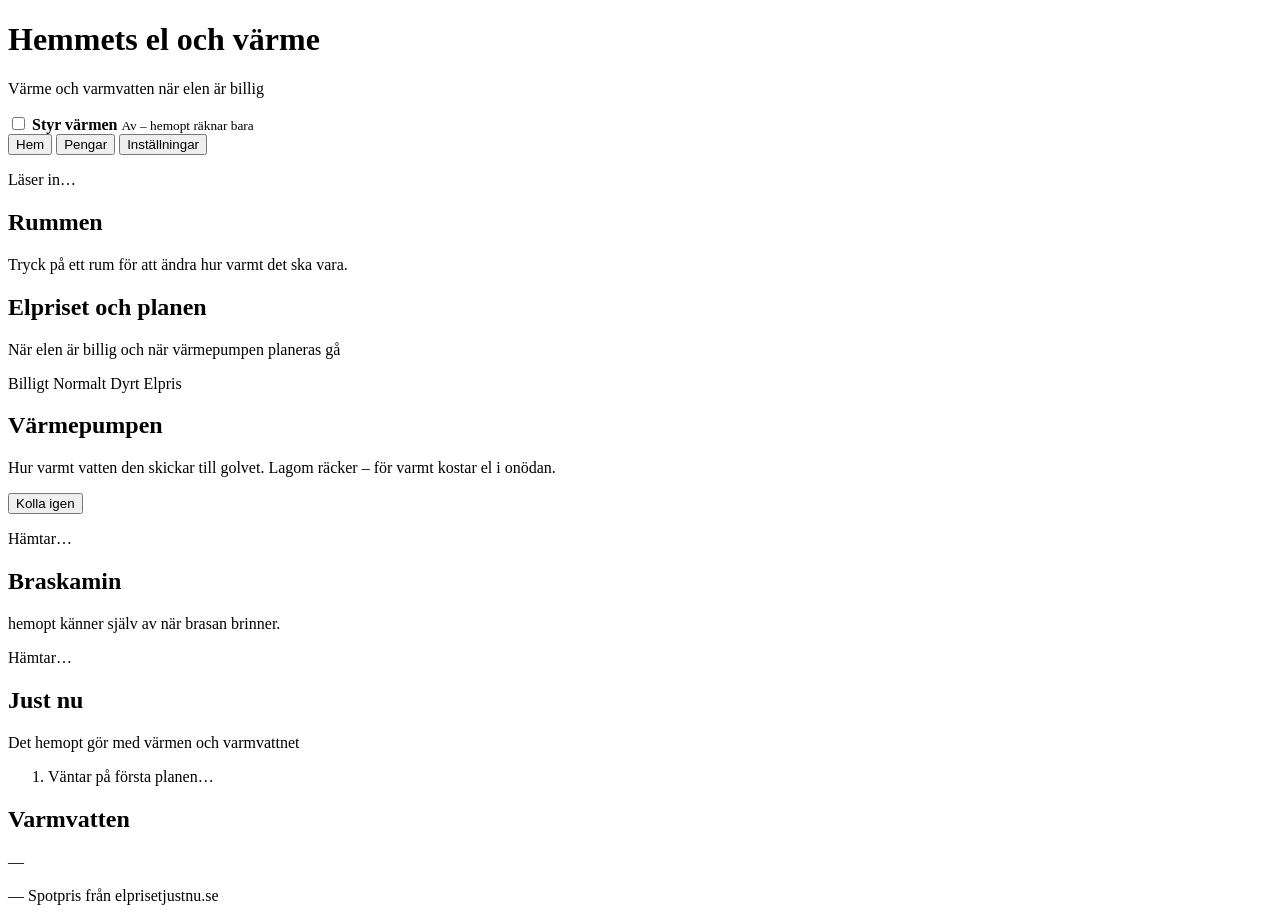
==== commit 4f1dd2fd: "Ny panel: tre flikar (Hem, Pengar, Inställningar), 0.7.0 - Hem: hur huset mår i en mening, det som b" ====
--- a/hemopt/src/hemopt/static/index.html
+++ b/hemopt/src/hemopt/static/index.html
@@ -15,41 +15,43 @@
     <header class="masthead">
       <div class="masthead-row">
         <div class="brand">
-          <h1>Kostnadsoptimering</h1>
-          <p class="brand-sub" id="brand-sub">Värme och varmvatten när elen är billig</p>
-        </div>
-        <div class="control">
-          <label class="switch" title="Låt hemopt ställa termostaterna">
-            <input type="checkbox" id="control-toggle" />
-            <span class="switch-track" aria-hidden="true"><span class="switch-thumb"></span></span>
-            <span class="switch-text">
-              <strong id="control-label">Styr värmen</strong>
-              <small id="control-hint">Av – hemopt räknar bara</small>
-            </span>
-          </label>
-          <button type="button" class="btn" id="replan-btn">Räkna om</button>
-        </div>
+          <span class="brand-mark" aria-hidden="true"></span>
+          <div>
+            <h1>Hemmets el och värme</h1>
+            <p class="brand-sub" id="brand-sub">Värme och varmvatten när elen är billig</p>
+          </div>
+        </div>
+        <label class="switch" title="Låt hemopt ställa termostaterna">
+          <input type="checkbox" id="control-toggle" />
+          <span class="switch-track" aria-hidden="true"><span class="switch-thumb"></span></span>
+          <span class="switch-text">
+            <strong id="control-label">Styr värmen</strong>
+            <small id="control-hint">Av – hemopt räknar bara</small>
+          </span>
+        </label>
       </div>
       <nav class="tabs" id="tab-nav" aria-label="Vyer">
-        <button type="button" class="tab" data-tab="overview" aria-selected="true">Översikt</button>
-        <button type="button" class="tab" data-tab="savings" aria-selected="false">Besparing</button>
-        <button type="button" class="tab" data-tab="rooms" aria-selected="false">Rum och värme</button>
-        <button type="button" class="tab" data-tab="energy" aria-selected="false">El och effekt</button>
-        <button type="button" class="tab" data-tab="system" aria-selected="false">System</button>
-        <button type="button" class="tab" data-tab="setup" aria-selected="false">Inställningar</button>
+        <button type="button" class="tab" data-tab="home" aria-selected="true">Hem</button>
+        <button type="button" class="tab" data-tab="money" aria-selected="false">Pengar</button>
+        <button type="button" class="tab" data-tab="settings" aria-selected="false">Inställningar</button>
       </nav>
     </header>
 
     <main>
-      <!-- Översikt ---------------------------------------------------------->
-      <section class="view" data-tab="overview">
-        <div class="now">
-          <p class="now-line" id="summary-line">Läser in…</p>
-          <p class="now-sub" id="summary-sub"></p>
-        </div>
+      <!-- Hem --------------------------------------------------------------->
+      <section class="view" data-tab="home">
+        <div class="hero">
+          <p class="hero-line" id="summary-line">Läser in…</p>
+          <p class="hero-sub" id="summary-sub"></p>
+        </div>
+
+        <article class="panel attention" id="attention-card" hidden>
+          <h2>Behöver din uppmärksamhet</h2>
+          <ul class="attention-list" id="attention-list"></ul>
+        </article>
 
         <article class="panel welcome" id="welcome-card" hidden>
-          <h2>Välkommen till hemopt</h2>
+          <h2>Välkommen</h2>
           <p>
             hemopt behöver veta vilka rum, givare och apparater huset har. Guiden hittar det mesta
             själv i Home Assistant – du bekräftar bara.
@@ -57,13 +59,23 @@
           <button type="button" class="btn" id="welcome-btn">Kom igång</button>
         </article>
 
-        <div class="figures" id="figures" aria-label="Nyckeltal"></div>
-
-        <article class="panel">
-          <header class="panel-head">
-            <div>
-              <h2>Kommande dygn</h2>
-              <p class="muted" id="horizon-sub">Elpris och när värmepumpen planeras gå</p>
+        <div class="tiles" id="figures" aria-label="Läget just nu"></div>
+
+        <article class="panel">
+          <header class="panel-head">
+            <div>
+              <h2>Rummen</h2>
+              <p class="muted">Tryck på ett rum för att ändra hur varmt det ska vara.</p>
+            </div>
+          </header>
+          <div id="rooms"></div>
+        </article>
+
+        <article class="panel">
+          <header class="panel-head">
+            <div>
+              <h2>Elpriset och planen</h2>
+              <p class="muted" id="horizon-sub">När elen är billig och när värmepumpen planeras gå</p>
             </div>
             <div class="legend" id="horizon-legend">
               <span><i class="sw sw-cheap"></i>Billigt</span>
@@ -76,15 +88,50 @@
           <ul class="notes" id="plan-notes"></ul>
         </article>
 
-        <article class="panel">
-          <header class="panel-head">
-            <div>
-              <h2>Vad händer just nu</h2>
-              <p class="muted" id="actions-sub">Det hemopt gör med värmen och varmvattnet</p>
-            </div>
-          </header>
-          <ol class="timeline" id="model-body"><li class="empty">Väntar på första planen…</li></ol>
-        </article>
+        <div class="split">
+          <article class="panel" id="curve-card">
+            <header class="panel-head">
+              <div>
+                <h2>Värmepumpen</h2>
+                <p class="muted">Hur varmt vatten den skickar till golvet. Lagom räcker – för varmt kostar el i onödan.</p>
+              </div>
+              <button type="button" class="btn ghost small" id="curve-btn">Kolla igen</button>
+            </header>
+            <div id="curve-body"><p class="empty">Hämtar…</p></div>
+          </article>
+
+          <article class="panel" id="stove-card">
+            <header class="panel-head">
+              <div>
+                <h2 id="stove-title">Braskamin</h2>
+                <p class="muted" id="stove-sub">hemopt känner själv av när brasan brinner.</p>
+              </div>
+            </header>
+            <div id="stove-body"><p class="empty">Hämtar…</p></div>
+          </article>
+        </div>
+
+        <div class="split">
+          <article class="panel">
+            <header class="panel-head">
+              <div>
+                <h2>Just nu</h2>
+                <p class="muted" id="actions-sub">Det hemopt gör med värmen och varmvattnet</p>
+              </div>
+            </header>
+            <ol class="timeline" id="model-body"><li class="empty">Väntar på första planen…</li></ol>
+          </article>
+
+          <article class="panel">
+            <header class="panel-head">
+              <div>
+                <h2>Varmvatten</h2>
+                <p class="muted" id="dhw-sub">—</p>
+              </div>
+            </header>
+            <div class="chart small" id="dhw-chart"></div>
+          </article>
+        </div>
 
         <article class="panel" id="storage-card" hidden>
           <header class="panel-head">
@@ -107,15 +154,14 @@
         </article>
       </section>
 
-      <!-- Besparing --------------------------------------------------------->
-      <section class="view" data-tab="savings" hidden>
+      <!-- Pengar ------------------------------------------------------------>
+      <section class="view" data-tab="money" hidden>
         <article class="panel">
           <header class="panel-head">
             <div>
               <h2>Vad hade du sparat?</h2>
               <p class="muted" id="savings-sub">
-                hemopt räknar varje kvart vad huset hade kostat med kvartspris och styrning,
-                jämfört med ditt nuvarande avtal.
+                Vad huset hade kostat med kvartspris och hemopts styrning, jämfört med ditt avtal i dag.
               </p>
             </div>
             <div class="segmented" id="savings-period" role="group" aria-label="Period">
@@ -131,78 +177,39 @@
           <ul class="notes" id="savings-notes"></ul>
         </article>
 
-        <article class="panel">
-          <header class="panel-head">
-            <div>
-              <h2>Elavtal</h2>
-              <p class="muted" id="advice-sub">Vad din uppmätta förbrukning hade kostat med olika sorters elavtal.</p>
-            </div>
-            <button type="button" class="btn ghost" id="advice-btn">Räkna om</button>
-          </header>
-          <div id="advice-body"><p class="empty">Hämtar…</p></div>
-        </article>
-
-        <article class="panel" id="fuse-card">
-          <header class="panel-head">
-            <div>
-              <h2>Huvudsäkring</h2>
-              <p class="muted">Bedöms från strömmen per fas som elmätaren mäter.</p>
-            </div>
-            <button type="button" class="btn ghost" id="fuse-btn">Räkna om</button>
-          </header>
-          <div id="fuse-body"><p class="empty">Hämtar…</p></div>
-        </article>
-      </section>
-
-      <!-- Rum och värme ----------------------------------------------------->
-      <section class="view" data-tab="rooms" hidden>
-        <article class="panel">
-          <header class="panel-head">
-            <div>
-              <h2>Rum</h2>
-              <p class="muted">
-                Prioritet avgör vilka rum som får svaja när elen är dyr. «Håll» rubbas inte,
-                «Flexibel» bär mest av lastflytten.
-              </p>
-            </div>
-          </header>
-          <div id="rooms"></div>
-        </article>
-
         <div class="split">
           <article class="panel">
             <header class="panel-head">
               <div>
-                <h2>Varmvatten</h2>
-                <p class="muted" id="dhw-sub">—</p>
-              </div>
-            </header>
-            <div class="chart small" id="dhw-chart"></div>
-          </article>
-
-          <article class="panel" id="stove-card">
-            <header class="panel-head">
-              <div>
-                <h2 id="stove-title">Braskamin</h2>
-                <p class="muted" id="stove-sub">Hur mycket brasan värmer och när det lönar sig att tända.</p>
-              </div>
-            </header>
-            <div id="stove-body"><p class="empty">Hämtar…</p></div>
-          </article>
-        </div>
-      </section>
-
-      <!-- El och effekt ----------------------------------------------------->
-      <section class="view" data-tab="energy" hidden>
+                <h2>Elavtal</h2>
+                <p class="muted" id="advice-sub">Vad din förbrukning hade kostat med andra avtal.</p>
+              </div>
+              <button type="button" class="btn ghost small" id="advice-btn">Räkna om</button>
+            </header>
+            <div id="advice-body"><p class="empty">Hämtar…</p></div>
+          </article>
+
+          <article class="panel" id="fuse-card">
+            <header class="panel-head">
+              <div>
+                <h2>Huvudsäkring</h2>
+                <p class="muted">Räcker säkringen, eller kan den bli mindre och billigare?</p>
+              </div>
+              <button type="button" class="btn ghost small" id="fuse-btn">Räkna om</button>
+            </header>
+            <div id="fuse-body"><p class="empty">Hämtar…</p></div>
+          </article>
+        </div>
+
         <article class="panel">
           <header class="panel-head">
             <div>
               <h2>Elpris</h2>
-              <p class="muted" id="price-sub">Pris per kvart inklusive påslag, skatt och moms</p>
+              <p class="muted" id="price-sub">Pris per kvart med påslag, skatt och moms</p>
             </div>
             <div class="segmented" id="price-period" role="group" aria-label="Period">
               <button type="button" data-back="0" aria-pressed="true">Idag och imorgon</button>
-              <button type="button" data-back="6">Senaste veckan</button>
+              <button type="button" data-back="6">Veckan</button>
               <button type="button" data-back="29">30 dagar</button>
             </div>
           </header>
@@ -229,7 +236,7 @@
         <article class="panel">
           <header class="panel-head">
             <div>
-              <h2>Effekttoppar</h2>
+              <h2>Effektavgift</h2>
               <p class="muted" id="peak-sub">—</p>
             </div>
           </header>
@@ -237,18 +244,35 @@
         </article>
       </section>
 
-      <!-- System ------------------------------------------------------------>
-      <section class="view" data-tab="system" hidden>
-        <article class="panel">
-          <header class="panel-head">
-            <div>
-              <h2>Anslutningar</h2>
+      <!-- Inställningar ----------------------------------------------------->
+      <section class="view" data-tab="settings" hidden>
+        <article class="panel">
+          <header class="panel-head">
+            <div>
+              <h2>Fungerar allt?</h2>
               <p class="muted">Det hemopt läser och styr, och om det fungerar just nu.</p>
             </div>
-            <button type="button" class="btn ghost" id="train-btn">Lär om modellerna</button>
+            <div class="row-actions">
+              <button type="button" class="btn ghost small" id="replan-btn">Räkna om planen</button>
+              <button type="button" class="btn ghost small" id="train-btn">Lär om rummen</button>
+            </div>
           </header>
           <ul class="checklist" id="systems-body"></ul>
         </article>
+
+        <article class="panel">
+          <header class="panel-head">
+            <div>
+              <h2>Det hemopt vet om huset</h2>
+              <p class="muted">
+                hemopt har letat i Home Assistant och fyllt i det den hittat. Kontrollera, ändra om
+                något är fel och spara.
+              </p>
+            </div>
+          </header>
+          <ul class="checklist" id="setup-checklist"></ul>
+        </article>
+        <form id="setup-form" class="setup" autocomplete="off"></form>
 
         <div class="split">
           <article class="panel" id="meter-card">
@@ -271,23 +295,6 @@
             <dl class="facts" id="peak-settings"></dl>
           </article>
         </div>
-      </section>
-
-      <!-- Inställningar ----------------------------------------------------->
-      <section class="view" data-tab="setup" hidden>
-        <article class="panel">
-          <header class="panel-head">
-            <div>
-              <h2>Inställningar</h2>
-              <p class="muted">
-                hemopt har letat i Home Assistant och fyllt i det den hittat. Kontrollera, ändra om
-                något är fel och spara. Inget här kräver att du kan YAML.
-              </p>
-            </div>
-          </header>
-          <ul class="checklist" id="setup-checklist"></ul>
-        </article>
-        <form id="setup-form" class="setup" autocomplete="off"></form>
       </section>
     </main>
 
